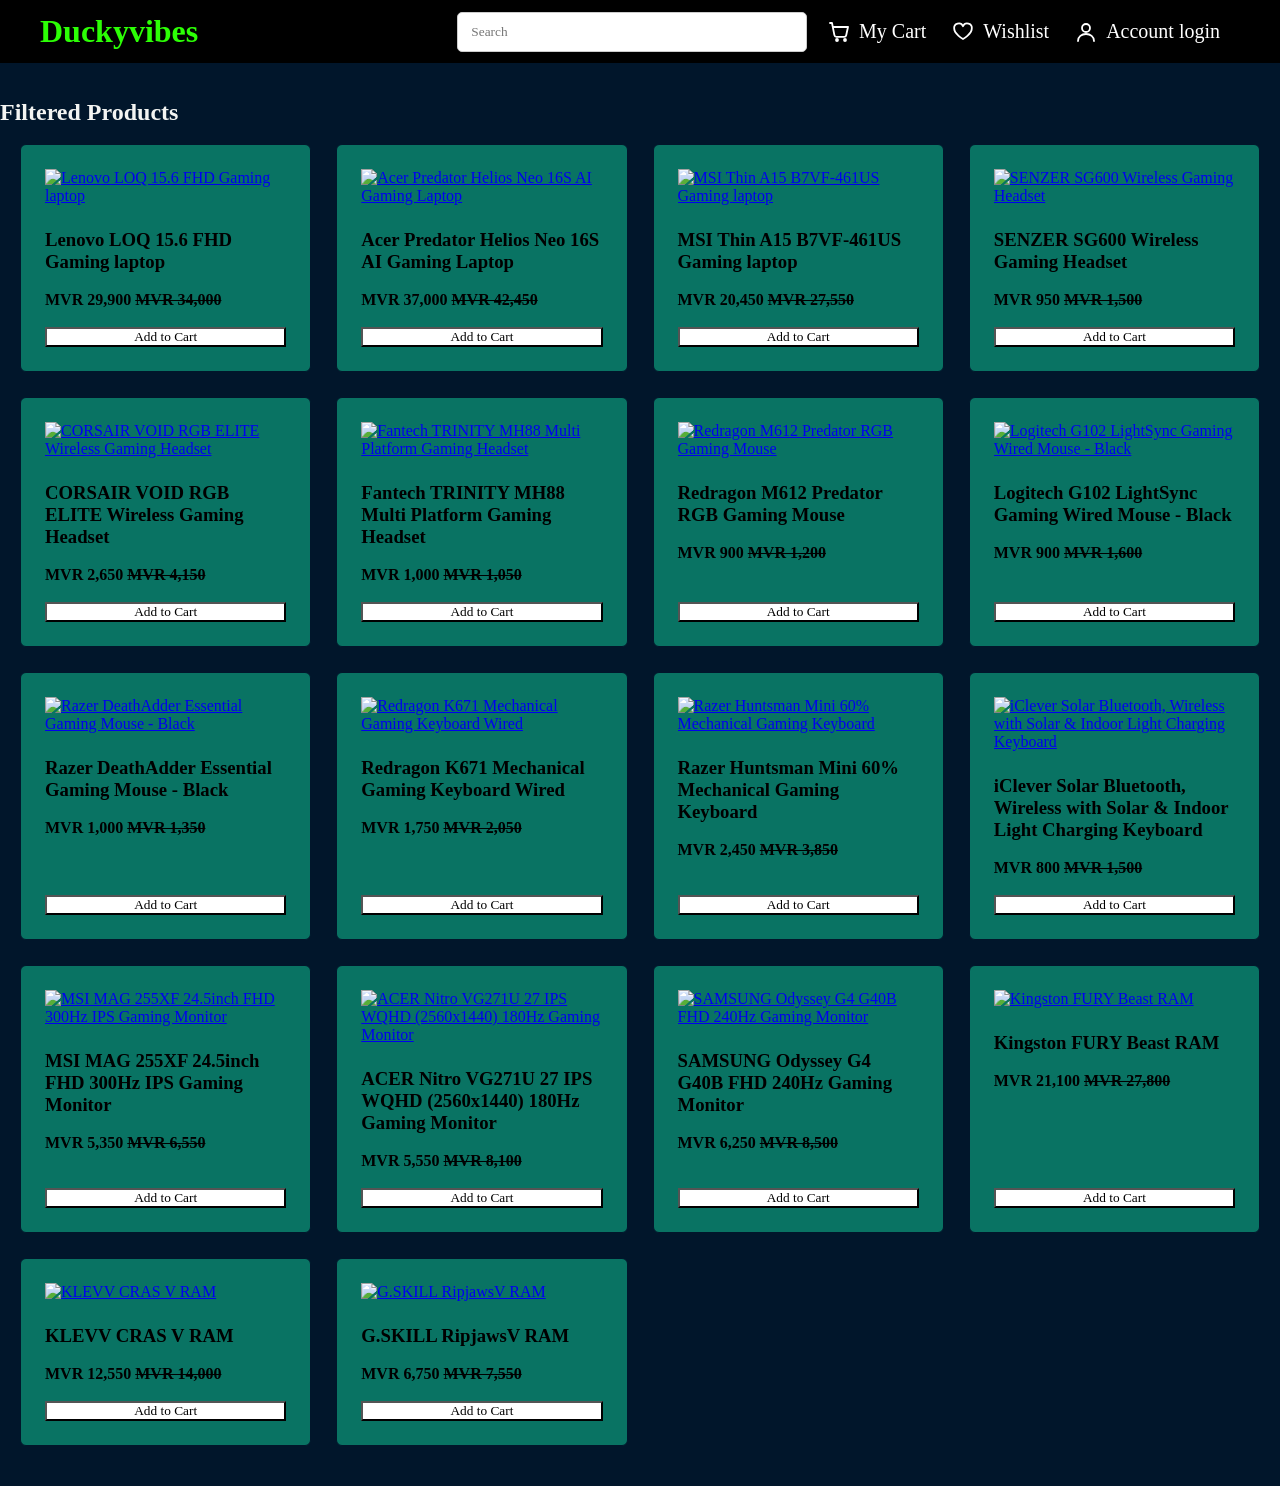
==== assets/filter.html @ 4b92eb7e "developed static UI" ====
<!DOCTYPE html>
<html lang="en">
<head>
    <meta charset="UTF-8">
    <meta name="viewport" content="width=device-width, initial-scale=1.0">
    <title>Duckyvibes</title>
    <link rel="stylesheet" href="./css/filter.css"> 
</head>
<body>
    <header>
      <h1>Duckyvibes</h1>
      <nav class="nav_container">
        <input type="search" placeholder=" Search">
        
       <div class="account-links">

         <button onclick="openPanel('cart')">
            <svg viewBox="0 0 24 24" aria-hidden="true">
              <path d="M3 3h2l2.4 12.2a2 2 0 0 0 2 1.6h7.8a2 2 0 0 0 2-1.6L21 7H6"/>
              <circle cx="10" cy="20" r="1"/>
              <circle cx="18" cy="20" r="1"/>
            </svg>
            My Cart
         </button>

         <button onclick="openPanel('wishlist')">
            <svg viewBox="0 0 24 24" aria-hidden="true">
              <path d="M20.8 8.6c0 5.5-8.8 10.4-8.8 10.4S3.2 14.1 3.2 8.6A4.6 4.6 0 0 1 12 6.2a4.6 4.6 0 0 1 8.8 2.4z"/>
            </svg>
            Wishlist
          </button>

          <button onclick="openPanel('login')">
            <svg viewBox="0 0 24 24" aria-hidden="true">
               <circle cx="12" cy="8" r="4"/>
               <path d="M4 21c0-4.4 3.6-7 8-7s8 2.6 8 7"/>
            </svg>
            Account login
          </button>

       </div>
      </nav>
      
      
    </header>
    <br><br>
    <h2 id="filter-title">Filtered Products</h2>
    <br>


    <div class="products">

     <div id="sidePanel" class="side-panel">

      <button class="close-btn" onclick="closePanel()">×</button>

      <div id="panelContent"></div>

     </div>

<script src="./JS/products.js"></script>
</body>
</html>
---- assets/css/filter.css ----
* {
   font-family:'Times New Roman', Times, serif;
   margin: 0px;
   padding: 0px;
   box-sizing: border-box;
   
}

body {
    background-color: #01162B;
}

header{
   background-color: #000000;
   color: white;
   height: 7vh;
   display: flex;
   justify-content: space-between;
   align-items: center;
   padding: 0 40px;
}

h1 {
    color: #2CFF05;

}

h2 {
    color: #f3f4f2;

}

.side-panel {
    position: fixed;
    top: 0;
    right: -400px;
    width: 400px;
    height: 100vh;

    background-color: #0d1d32;
    color: white;

    box-shadow: -5px 0 15px rgba(0, 0, 0, 0.5);

    transition: right 0.4s ease;

    padding: 30px;
    box-sizing: border-box;

    z-index: 1000;
}

.side-panel.active {
    right: 0;
}

.close-btn {
    position: absolute;
    top: 15px;
    right: 20px;

    background: none;
    border: none;

    color: white;
    font-size: 35px;
    cursor: pointer;
}

#panelContent {
    margin-top: 60px;
}

.nav_container{
    display: flex;
    align-items: center;
    justify-content: space-between;

    height: 60px;
    padding: 0 20px;
    gap: 20px;
}

.account-links {
    display: flex;
    align-items: center;
    gap: 25px;
}

.account-links button {
    display: flex;
    align-items: center;
    gap: 8px;

    background: none;
    border: none;

    color: white;
    font-family: Georgia, serif;
    font-size: 20px;

    cursor: pointer;
}

.account-links svg {
    width: 24px;
    height: 24px;

    fill: none;
    stroke: currentColor;
    stroke-width: 1.8;
    stroke-linecap: round;
    stroke-linejoin: round;
}

.account-links button:hover {
    color: #7CFF4F;
}

.account-links button:hover svg {
    transform: scale(1.1);
}

.account-links svg {
    transition: transform 0.2s ease;
}

nav input {
    border-radius: 5px;
    width: 350px;
    height: 40px;
    border: 1px solid #ccc;
    padding: 0 10px; 
    background-color: white;
}



.add-cart {
    background-color: white;
    margin-top: auto;
}

.products{
    display: grid;
    grid-template-columns: repeat(auto-fit, minmax(250px, 1fr));
    padding: 0 20px;
    gap: 25px;
    margin-bottom: 40px;
}


.product-card { 
    border: 1px solid #01162B;
    padding: 24px;
    background-color: #097363;

    display: flex;
    flex-direction: column;
    justify-content: flex-start;
    height: 100%;
    border-radius: 6px;

    
}

.product-card img {
    display: block;
    max-height: 200px;
    max-width: 100%;
    margin: 0 auto 24px auto;
    object-fit: contain;
    }
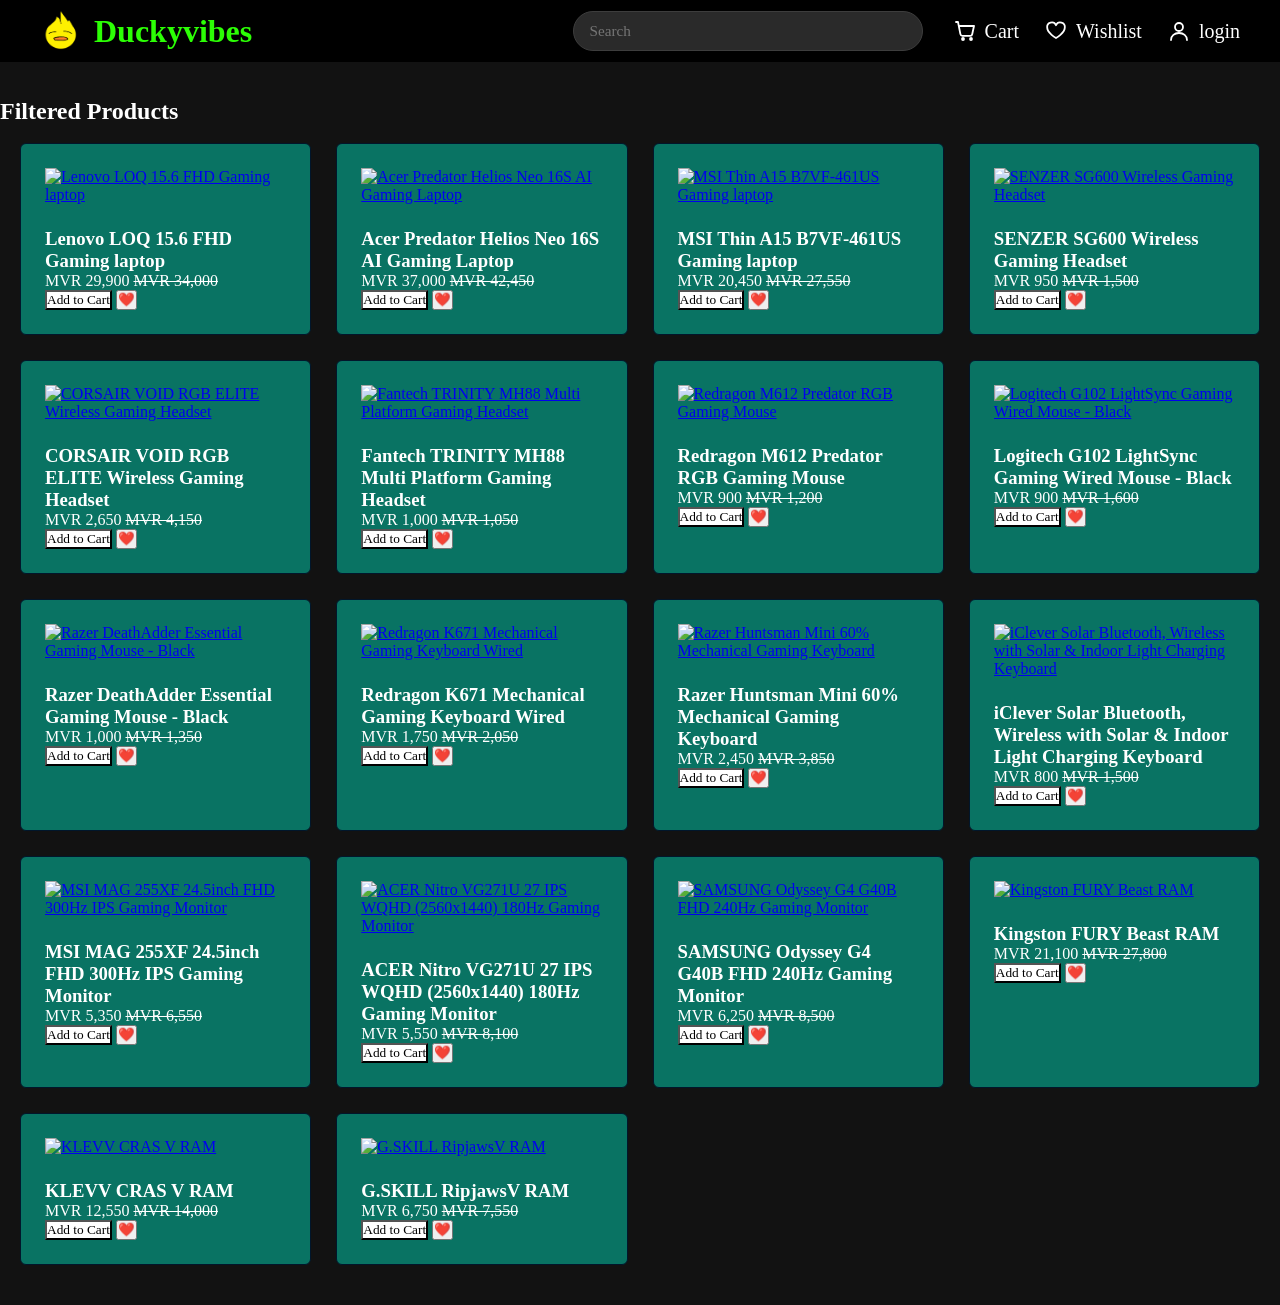
==== commit 033d6e34: "The frontend was completed to a level meeting my expectations." ====
--- a/assets/filter.html
+++ b/assets/filter.html
@@ -3,39 +3,46 @@
 <head>
     <meta charset="UTF-8">
     <meta name="viewport" content="width=device-width, initial-scale=1.0">
-    <title>Duckyvibes</title>
+    <title>Duckyvibes.shop</title>
     <link rel="stylesheet" href="./css/filter.css"> 
 </head>
 <body>
     <header>
-      <h1>Duckyvibes</h1>
+      <div class="logo-container">
+       <img src="./images/duckyvibes.png" alt="Duckyvibes Logo" class="logo" />
+       <h1>Duckyvibes</h1>
+      </div>
+      
       <nav class="nav_container">
-        <input type="search" placeholder=" Search">
+        <div class="search-container">
+         <input type="search" placeholder="Search " />
+        
+        </div>
         
        <div class="account-links">
 
-         <button onclick="openPanel('cart')">
+         <button type="button" class="cart-btn" onclick="openPanel('cart')">
             <svg viewBox="0 0 24 24" aria-hidden="true">
               <path d="M3 3h2l2.4 12.2a2 2 0 0 0 2 1.6h7.8a2 2 0 0 0 2-1.6L21 7H6"/>
               <circle cx="10" cy="20" r="1"/>
               <circle cx="18" cy="20" r="1"/>
             </svg>
-            My Cart
+            <span class="cart-text">My Cart</span>
          </button>
 
          <button onclick="openPanel('wishlist')">
             <svg viewBox="0 0 24 24" aria-hidden="true">
               <path d="M20.8 8.6c0 5.5-8.8 10.4-8.8 10.4S3.2 14.1 3.2 8.6A4.6 4.6 0 0 1 12 6.2a4.6 4.6 0 0 1 8.8 2.4z"/>
             </svg>
-            Wishlist
+            <span class="wishlist-text">Wishlist</span>
           </button>
 
-          <button onclick="openPanel('login')">
+          <button type="button" onclick="openPanel('login')">
             <svg viewBox="0 0 24 24" aria-hidden="true">
                <circle cx="12" cy="8" r="4"/>
                <path d="M4 21c0-4.4 3.6-7 8-7s8 2.6 8 7"/>
             </svg>
-            Account login
+            login
           </button>
 
        </div>
--- a/assets/css/filter.css
+++ b/assets/css/filter.css
@@ -1,116 +1,170 @@
 * {
-   font-family:'Times New Roman', Times, serif;
    margin: 0px;
    padding: 0px;
    box-sizing: border-box;
-   
+   font-family:'Times New Roman', Times, serif;
 }
 
 body {
-    background-color: #01162B;
+   background-color: #121212;
+   color: #ffffff;
 }
 
 header{
    background-color: #000000;
    color: white;
-   height: 7vh;
+   min-height: 60px;
    display: flex;
    justify-content: space-between;
    align-items: center;
-   padding: 0 40px;
+   padding: 10px 40px;
+}
+
+.logo-container {
+    display: flex;
+    align-items: center;
+    gap: 12px;
+    cursor: pointer;
+    user-select: none;
+}
+
+.logo-container:hover .logo {
+    transform: scale(1.08) rotate(-4deg);
+}
+
+.logo {
+    width: 42px;
+    height: 42px;
+    object-fit: contain;
+    filter: drop-shadow(0 2px 4px rgba(0, 0, 0, 0.4));
+    transition: transform 0.2s ease;
 }
 
 h1 {
     color: #2CFF05;
-
-}
-
-h2 {
-    color: #f3f4f2;
-
-}
-
-.side-panel {
-    position: fixed;
-    top: 0;
-    right: -400px;
-    width: 400px;
-    height: 100vh;
-
-    background-color: #0d1d32;
-    color: white;
-
-    box-shadow: -5px 0 15px rgba(0, 0, 0, 0.5);
-
-    transition: right 0.4s ease;
-
-    padding: 30px;
-    box-sizing: border-box;
-
+}
+
+.nav_container{
+    display: flex;
+    align-items: center;
+    justify-content: space-between;
+    gap: 30px;
+    margin-left: auto;
+}
+
+.search-container {
+    position: relative;
+    width: 100%;
+    max-width: 380px;
+}
+
+.search-container input[type="search"] {
+    width: 350px;
+    height: 40px;
+    padding: 5px 16px;
+    background-color: #2a2a2a;
+    border: 1px solid #3d3d3d;
+    border-radius: 20px;
+    color: #fff;
+    font-size: 0.95rem;
+    outline: none;
+    transition: border-color 0.2s ease, box-shadow 0.2s ease;
+}
+
+.search-container input[type="search"]:focus {
+    border-color: #00d2d3;
+    box-shadow: 0 0 8px rgba(0, 210, 211, 0.3);
+}
+
+.search-dropdown {
+    position: absolute;
+    top: 100%;
+    left: 0;
+    right: 0;
+    background-color: #1e1e1e;
+    border: 1px solid #333;
+    border-radius: 8px;
+    box-shadow: 0 10px 25px rgba(0, 0, 0, 0.6);
+    max-height: 380px;
+    overflow-y: auto;
     z-index: 1000;
-}
-
-.side-panel.active {
-    right: 0;
-}
-
-.close-btn {
-    position: absolute;
-    top: 15px;
-    right: 20px;
-
+    margin-top: 8px;
+}
+
+.dropdown-item {
+    display: flex;
+    align-items: center;
+    padding: 12px;
+    border-bottom: 1px solid #2a2a2a;
+    transition: background-color 0.2s ease;
+}
+
+.dropdown-item:last-child {
+    border-bottom: none;
+}
+
+.dropdown-item:hover {
+    background-color: #2c2c2c;
+}
+
+.dropdown-item img {
+    width: 45px;
+    height: 45px;
+    object-fit: contain;
+    margin-right: 12px;
+    background-color: #2a2a2a;
+    border-radius: 4px;
+    padding: 2px;
+}
+
+.dropdown-item h4 {
+    font-size: 0.9rem;
+    color: #fff;
+    margin-bottom: 4px;
+    line-height: 1.2;
+}
+
+.dropdown-item p {
+    font-size: 0.85rem;
+    color: #00d2d3;
+    font-weight: 600;
+}
+
+.dropdown-item.no-result {
+    padding: 16px;
+    text-align: center;
+    color: #888;
+    font-size: 0.9rem;
+}
+
+.account-links {
+    display: flex;
+    align-items: center;
+    gap: 25px;
+}
+
+.account-links button {
+    display: flex;
+    align-items: center;
+    gap: 8px;
     background: none;
     border: none;
-
-    color: white;
-    font-size: 35px;
-    cursor: pointer;
-}
-
-#panelContent {
-    margin-top: 60px;
-}
-
-.nav_container{
-    display: flex;
-    align-items: center;
-    justify-content: space-between;
-
-    height: 60px;
-    padding: 0 20px;
-    gap: 20px;
-}
-
-.account-links {
-    display: flex;
-    align-items: center;
-    gap: 25px;
-}
-
-.account-links button {
-    display: flex;
-    align-items: center;
-    gap: 8px;
-
-    background: none;
-    border: none;
-
     color: white;
     font-family: Georgia, serif;
     font-size: 20px;
-
     cursor: pointer;
+    transition: color 0.2s ease;
 }
 
 .account-links svg {
     width: 24px;
     height: 24px;
-
     fill: none;
     stroke: currentColor;
     stroke-width: 1.8;
     stroke-linecap: round;
     stroke-linejoin: round;
+    transition: color 0.2s ease;
 }
 
 .account-links button:hover {
@@ -121,8 +175,25 @@
     transform: scale(1.1);
 }
 
-.account-links svg {
-    transition: transform 0.2s ease;
+.side-panel.active {
+    right: 0;
+}
+
+.close-btn {
+    position: absolute;
+    top: 15px;
+    right: 20px;
+
+    background: none;
+    border: none;
+
+    color: white;
+    font-size: 35px;
+    cursor: pointer;
+}
+
+#panelContent {
+    margin-top: 60px;
 }
 
 nav input {
